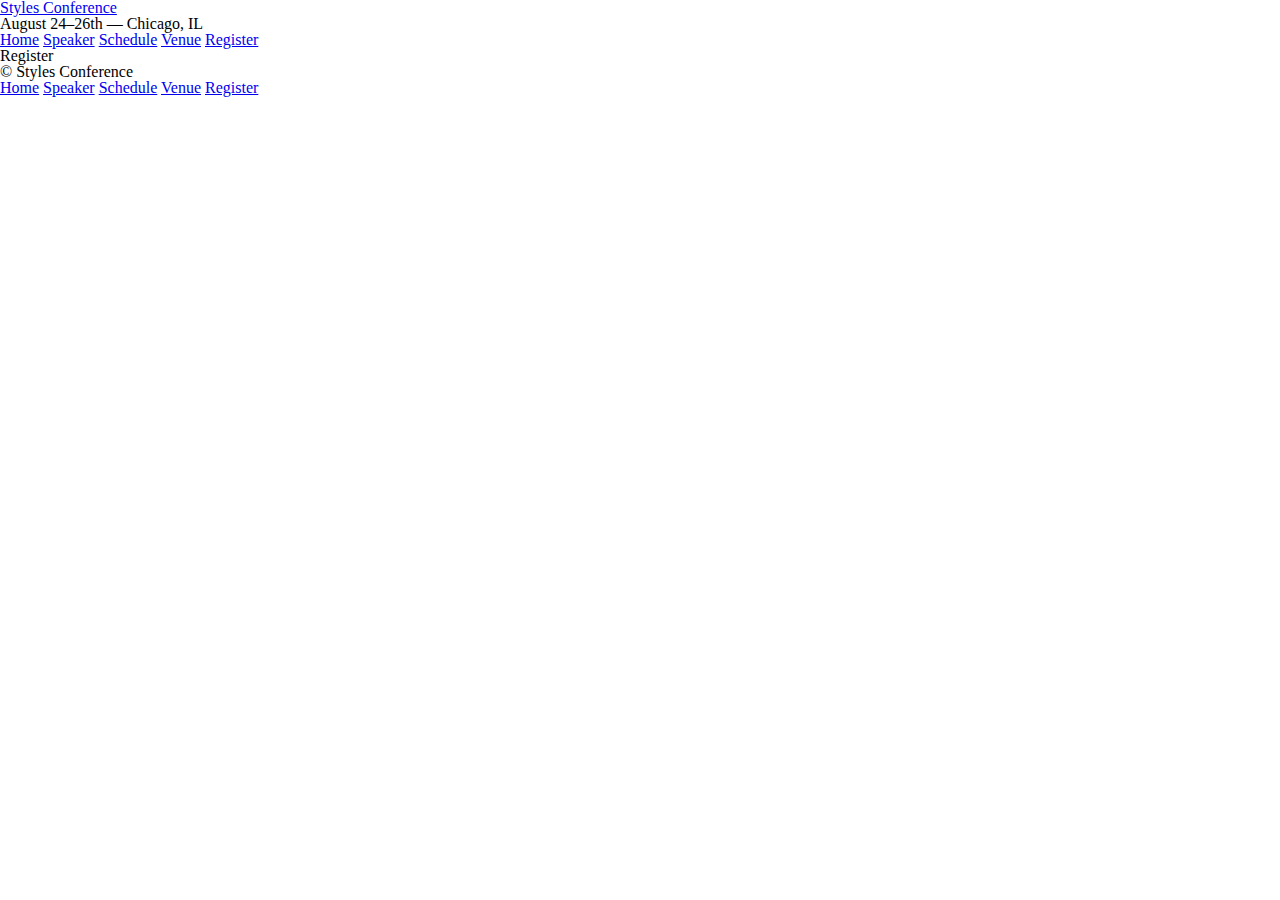
==== register.html @ 57bb2dfd "Website" ====
<!DOCTYPE html>
<html lang="en">
  <head>
    <meta charset="utf-8" />
    <title>Styles Conference</title>
    <link rel="stylesheet" href="assets/stylesheets/main.css" />
  </head>
  <body>
    <header>
      <h1><a href="index.html">Styles Conference</a></h1>
      <h3>August 24&ndash;26th &mdash; Chicago, IL</h3>
      <nav>
        <a href="index.html">Home</a>
        <a href="speaker.html">Speaker</a>
        <a href="schedule.html">Schedule</a>
        <a href="venue.html">Venue</a>
        <a href="register.html">Register</a>
      </nav>
    </header>
  </body>
</html>

<h1>Register</h1>

<footer>
  <small>&copy; Styles Conference</small>
  <nav>
    <a href="index.html">Home</a>
    <a href="speaker.html">Speaker</a>
    <a href="schedule.html">Schedule</a>
    <a href="venue.html">Venue</a>
    <a href="register.html">Register</a>
  </nav>
</footer>
</body>
</html>
---- assets/stylesheets/main.css ----
/* http://meyerweb.com/eric/tools/css/reset/ 2. v2.0 | 20110126
  License: none (public domain)
*/

html,
body,
div,
span,
applet,
object,
iframe,
h1,
h2,
h3,
h4,
h5,
h6,
p,
blockquote,
pre,
a,
abbr,
acronym,
address,
big,
cite,
code,
del,
dfn,
em,
img,
ins,
kbd,
q,
s,
samp,
small,
strike,
strong,
sub,
sup,
tt,
var,
b,
u,
i,
center,
dl,
dt,
dd,
ol,
ul,
li,
fieldset,
form,
label,
legend,
table,
caption,
tbody,
tfoot,
thead,
tr,
th,
td,
article,
aside,
canvas,
details,
embed,
figure,
figcaption,
footer,
header,
hgroup,
menu,
nav,
output,
ruby,
section,
summary,
time,
mark,
audio,
video {
  margin: 0;
  padding: 0;
  border: 0;
  font-size: 100%;
  font: inherit;
  vertical-align: baseline;
}
/* HTML5 display-role reset for older browsers */
article,
aside,
details,
figcaption,
figure,
footer,
header,
hgroup,
menu,
nav,
section {
  display: block;
}
body {
  line-height: 1;
}
ol,
ul {
  list-style: none;
}
blockquote,
q {
  quotes: none;
}
blockquote:before,
blockquote:after,
q:before,
q:after {
  content: "";
  content: none;
}
table {
  border-collapse: collapse;
  border-spacing: 0;
}
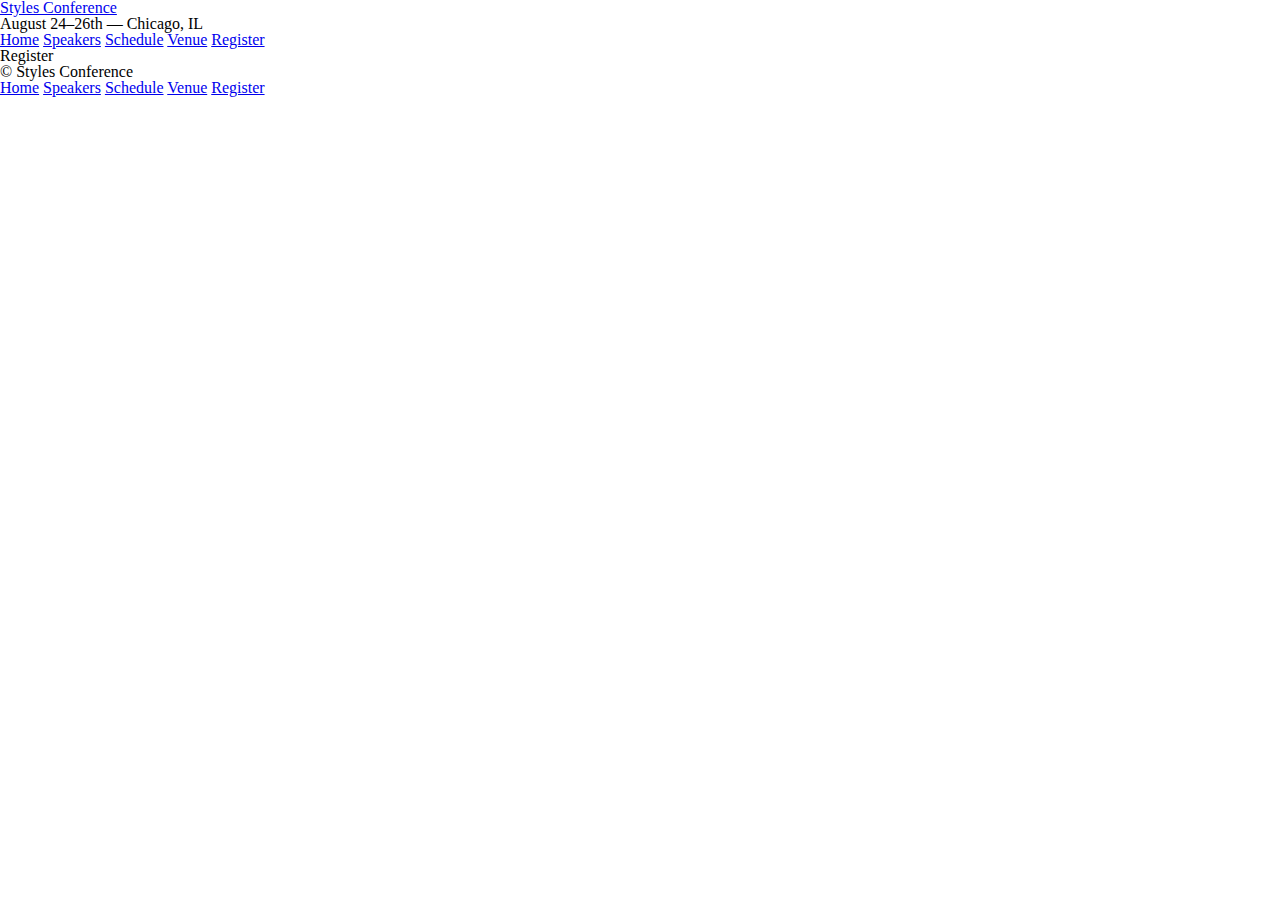
==== commit 9bda7d48: "update :)" ====
--- a/register.html
+++ b/register.html
@@ -1,36 +1,53 @@
 <!DOCTYPE html>
 <html lang="en">
+
   <head>
-    <meta charset="utf-8" />
+    <meta charset="utf-8">
     <title>Styles Conference</title>
-    <link rel="stylesheet" href="assets/stylesheets/main.css" />
+    <link rel="stylesheet" href="assets/stylesheets/main.css">
   </head>
+
   <body>
+
+    <!-- Header -->
+
     <header>
-      <h1><a href="index.html">Styles Conference</a></h1>
+
+      <h1>
+        <a href="index.html">Styles Conference</a>
+      </h1>
+
       <h3>August 24&ndash;26th &mdash; Chicago, IL</h3>
+
       <nav>
         <a href="index.html">Home</a>
-        <a href="speaker.html">Speaker</a>
+        <a href="speakers.html">Speakers</a>
         <a href="schedule.html">Schedule</a>
         <a href="venue.html">Venue</a>
         <a href="register.html">Register</a>
       </nav>
+
     </header>
+
+    <!-- Main content -->
+
+    <h1>Register</h1>
+
+    <!-- Footer -->
+
+    <footer>
+
+      <small>&copy; Styles Conference</small>
+
+      <nav>
+        <a href="index.html">Home</a>
+        <a href="speakers.html">Speakers</a>
+        <a href="schedule.html">Schedule</a>
+        <a href="venue.html">Venue</a>
+        <a href="register.html">Register</a>
+      </nav>
+
+    </footer>
+
   </body>
-</html>
-
-<h1>Register</h1>
-
-<footer>
-  <small>&copy; Styles Conference</small>
-  <nav>
-    <a href="index.html">Home</a>
-    <a href="speaker.html">Speaker</a>
-    <a href="schedule.html">Schedule</a>
-    <a href="venue.html">Venue</a>
-    <a href="register.html">Register</a>
-  </nav>
-</footer>
-</body>
 </html>--- a/assets/stylesheets/main.css
+++ b/assets/stylesheets/main.css
@@ -1,88 +1,21 @@
-/* http://meyerweb.com/eric/tools/css/reset/ 2. v2.0 | 20110126
-  License: none (public domain)
+/* http://meyerweb.com/eric/tools/css/reset/
+   v2.0 | 20110126
+   License: none (public domain)
 */
 
-html,
-body,
-div,
-span,
-applet,
-object,
-iframe,
-h1,
-h2,
-h3,
-h4,
-h5,
-h6,
-p,
-blockquote,
-pre,
-a,
-abbr,
-acronym,
-address,
-big,
-cite,
-code,
-del,
-dfn,
-em,
-img,
-ins,
-kbd,
-q,
-s,
-samp,
-small,
-strike,
-strong,
-sub,
-sup,
-tt,
-var,
-b,
-u,
-i,
-center,
-dl,
-dt,
-dd,
-ol,
-ul,
-li,
-fieldset,
-form,
-label,
-legend,
-table,
-caption,
-tbody,
-tfoot,
-thead,
-tr,
-th,
-td,
-article,
-aside,
-canvas,
-details,
-embed,
-figure,
-figcaption,
-footer,
-header,
-hgroup,
-menu,
-nav,
-output,
-ruby,
-section,
-summary,
-time,
-mark,
-audio,
-video {
+html, body, div, span, applet, object, iframe,
+h1, h2, h3, h4, h5, h6, p, blockquote, pre,
+a, abbr, acronym, address, big, cite, code,
+del, dfn, em, img, ins, kbd, q, s, samp,
+small, strike, strong, sub, sup, tt, var,
+b, u, i, center,
+dl, dt, dd, ol, ul, li,
+fieldset, form, label, legend,
+table, caption, tbody, tfoot, thead, tr, th, td,
+article, aside, canvas, details, embed,
+figure, figcaption, footer, header, hgroup,
+menu, nav, output, ruby, section, summary,
+time, mark, audio, video {
   margin: 0;
   padding: 0;
   border: 0;
@@ -91,38 +24,25 @@
   vertical-align: baseline;
 }
 /* HTML5 display-role reset for older browsers */
-article,
-aside,
-details,
-figcaption,
-figure,
-footer,
-header,
-hgroup,
-menu,
-nav,
-section {
+article, aside, details, figcaption, figure,
+footer, header, hgroup, menu, nav, section {
   display: block;
 }
 body {
   line-height: 1;
 }
-ol,
-ul {
+ol, ul {
   list-style: none;
 }
-blockquote,
-q {
+blockquote, q {
   quotes: none;
 }
-blockquote:before,
-blockquote:after,
-q:before,
-q:after {
-  content: "";
+blockquote:before, blockquote:after,
+q:before, q:after {
+  content: '';
   content: none;
 }
 table {
   border-collapse: collapse;
   border-spacing: 0;
-}
+}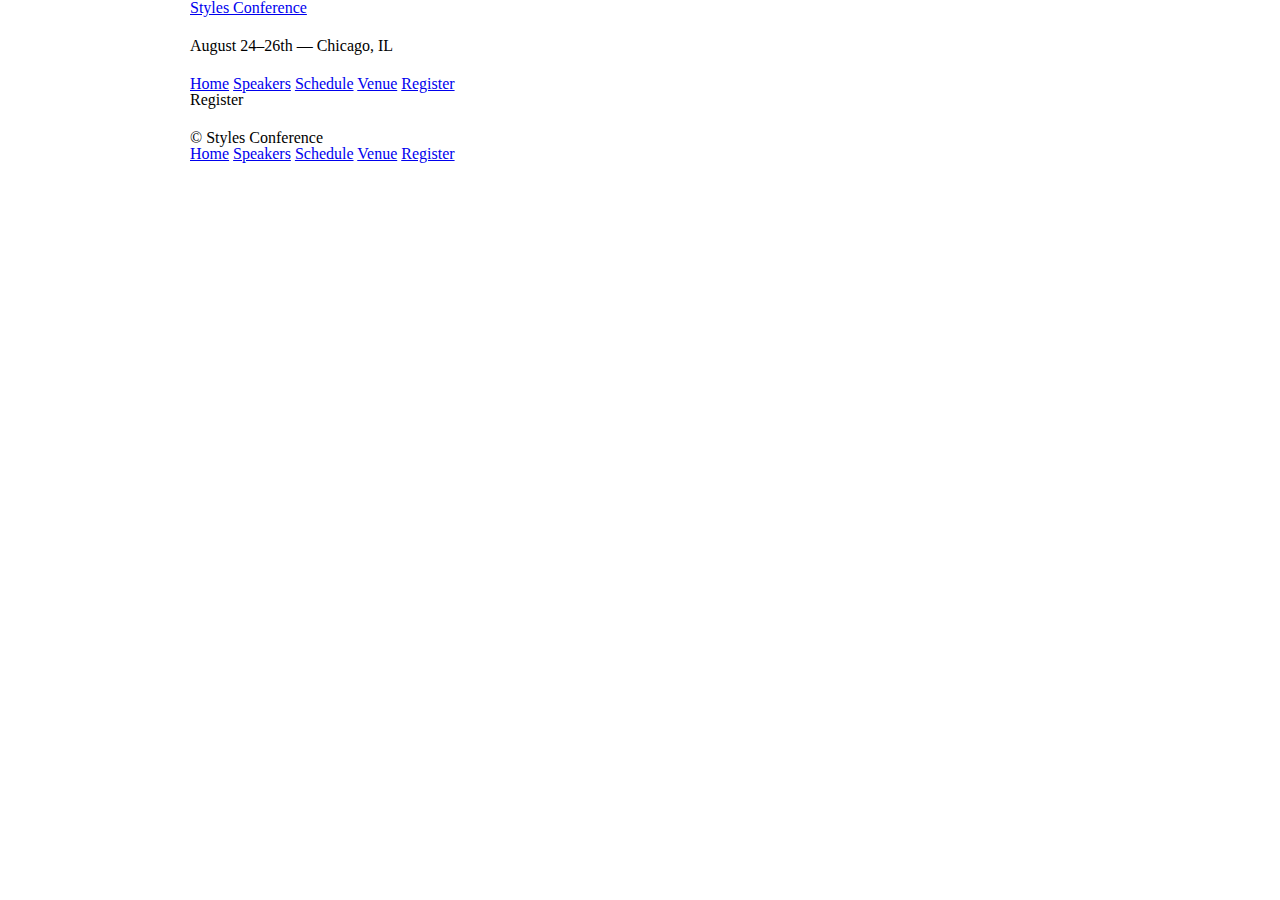
==== commit d67d618d: "box model" ====
--- a/register.html
+++ b/register.html
@@ -1,18 +1,15 @@
 <!DOCTYPE html>
 <html lang="en">
-
-  <head>
-    <meta charset="utf-8">
+  <head class="container">
+    <meta charset="utf-8" />
     <title>Styles Conference</title>
-    <link rel="stylesheet" href="assets/stylesheets/main.css">
+    <link rel="stylesheet" href="assets/stylesheets/main.css" />
   </head>
 
-  <body>
-
+  <body class="container">
     <!-- Header -->
 
     <header>
-
       <h1>
         <a href="index.html">Styles Conference</a>
       </h1>
@@ -26,7 +23,6 @@
         <a href="venue.html">Venue</a>
         <a href="register.html">Register</a>
       </nav>
-
     </header>
 
     <!-- Main content -->
@@ -36,7 +32,6 @@
     <!-- Footer -->
 
     <footer>
-
       <small>&copy; Styles Conference</small>
 
       <nav>
@@ -46,8 +41,6 @@
         <a href="venue.html">Venue</a>
         <a href="register.html">Register</a>
       </nav>
-
     </footer>
-
   </body>
-</html>+</html>
--- a/assets/stylesheets/main.css
+++ b/assets/stylesheets/main.css
@@ -3,19 +3,87 @@
    License: none (public domain)
 */
 
-html, body, div, span, applet, object, iframe,
-h1, h2, h3, h4, h5, h6, p, blockquote, pre,
-a, abbr, acronym, address, big, cite, code,
-del, dfn, em, img, ins, kbd, q, s, samp,
-small, strike, strong, sub, sup, tt, var,
-b, u, i, center,
-dl, dt, dd, ol, ul, li,
-fieldset, form, label, legend,
-table, caption, tbody, tfoot, thead, tr, th, td,
-article, aside, canvas, details, embed,
-figure, figcaption, footer, header, hgroup,
-menu, nav, output, ruby, section, summary,
-time, mark, audio, video {
+html,
+body,
+div,
+span,
+applet,
+object,
+iframe,
+h1,
+h2,
+h3,
+h4,
+h5,
+h6,
+p,
+blockquote,
+pre,
+a,
+abbr,
+acronym,
+address,
+big,
+cite,
+code,
+del,
+dfn,
+em,
+img,
+ins,
+kbd,
+q,
+s,
+samp,
+small,
+strike,
+strong,
+sub,
+sup,
+tt,
+var,
+b,
+u,
+i,
+center,
+dl,
+dt,
+dd,
+ol,
+ul,
+li,
+fieldset,
+form,
+label,
+legend,
+table,
+caption,
+tbody,
+tfoot,
+thead,
+tr,
+th,
+td,
+article,
+aside,
+canvas,
+details,
+embed,
+figure,
+figcaption,
+footer,
+header,
+hgroup,
+menu,
+nav,
+output,
+ruby,
+section,
+summary,
+time,
+mark,
+audio,
+video {
   margin: 0;
   padding: 0;
   border: 0;
@@ -24,25 +92,93 @@
   vertical-align: baseline;
 }
 /* HTML5 display-role reset for older browsers */
-article, aside, details, figcaption, figure,
-footer, header, hgroup, menu, nav, section {
+article,
+aside,
+details,
+figcaption,
+figure,
+footer,
+header,
+hgroup,
+menu,
+nav,
+section {
   display: block;
 }
 body {
   line-height: 1;
 }
-ol, ul {
+ol,
+ul {
   list-style: none;
 }
-blockquote, q {
+blockquote,
+q {
   quotes: none;
 }
-blockquote:before, blockquote:after,
-q:before, q:after {
-  content: '';
+blockquote:before,
+blockquote:after,
+q:before,
+q:after {
+  content: "";
   content: none;
 }
 table {
   border-collapse: collapse;
   border-spacing: 0;
-}+} /*
+  ========================================
+  Grid
+  ========================================
+*/
+
+*,
+*:before,
+*:after {
+  -webkit-box-sizing: border-box;
+  -moz-box-sizing: border-box;
+  box-sizing: border-box;
+}
+.container {
+  margin: 0 auto;
+  padding-left: 30px;
+  padding-right: 30px;
+  width: 960px;
+}
+/*
+  ========================================
+  Typography
+  ========================================
+*/
+
+h1,
+h3,
+h4,
+h5,
+p {
+  margin-bottom: 22px;
+}
+/*
+  ========================================
+  Buttons
+  ========================================
+*/
+
+.btn {
+  border-radius: 5px;
+  display: inline-block;
+  margin: 0;
+}
+.btn-alt {
+  border: 1px solid #dfe2e5;
+  padding: 10px 30px;
+}
+/*
+  ========================================
+  Home
+  ========================================
+*/
+
+.hero {
+  padding: 22px 80px 66px 80px;
+}
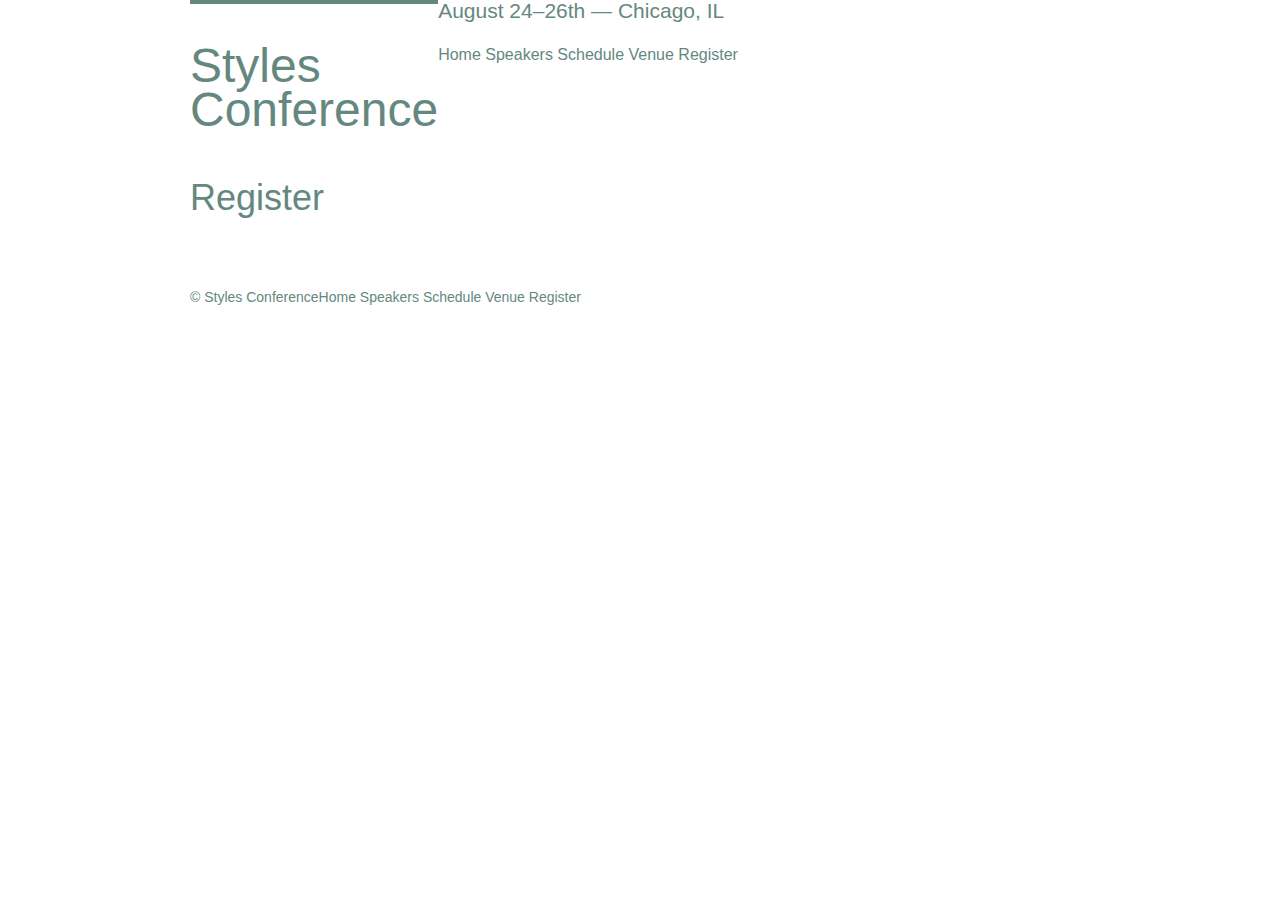
==== commit f874b280: "oct 19th" ====
--- a/register.html
+++ b/register.html
@@ -1,17 +1,20 @@
 <!DOCTYPE html>
 <html lang="en">
-  <head class="container">
-    <meta charset="utf-8" />
-    <title>Styles Conference</title>
-    <link rel="stylesheet" href="assets/stylesheets/main.css" />
+
+  <head>
+    <meta charset="utf-8">
+    <title>Register - Styles Conference</title>
+    <link rel="stylesheet" href="assets/stylesheets/main.css">
   </head>
 
-  <body class="container">
+  <body>
+
     <!-- Header -->
 
-    <header>
-      <h1>
-        <a href="index.html">Styles Conference</a>
+    <header class="container group">
+
+      <h1 class="logo">
+        <a href="index.html">Styles <br> Conference</a>
       </h1>
 
       <h3>August 24&ndash;26th &mdash; Chicago, IL</h3>
@@ -23,15 +26,21 @@
         <a href="venue.html">Venue</a>
         <a href="register.html">Register</a>
       </nav>
+
     </header>
 
     <!-- Main content -->
 
-    <h1>Register</h1>
+    <section class="container">
+
+      <h1>Register</h1>
+
+    </section>
 
     <!-- Footer -->
 
-    <footer>
+    <footer class="primary-footer container group">
+
       <small>&copy; Styles Conference</small>
 
       <nav>
@@ -41,6 +50,8 @@
         <a href="venue.html">Venue</a>
         <a href="register.html">Register</a>
       </nav>
+
     </footer>
+
   </body>
-</html>
+</html>--- a/assets/stylesheets/main.css
+++ b/assets/stylesheets/main.css
@@ -3,87 +3,19 @@
    License: none (public domain)
 */
 
-html,
-body,
-div,
-span,
-applet,
-object,
-iframe,
-h1,
-h2,
-h3,
-h4,
-h5,
-h6,
-p,
-blockquote,
-pre,
-a,
-abbr,
-acronym,
-address,
-big,
-cite,
-code,
-del,
-dfn,
-em,
-img,
-ins,
-kbd,
-q,
-s,
-samp,
-small,
-strike,
-strong,
-sub,
-sup,
-tt,
-var,
-b,
-u,
-i,
-center,
-dl,
-dt,
-dd,
-ol,
-ul,
-li,
-fieldset,
-form,
-label,
-legend,
-table,
-caption,
-tbody,
-tfoot,
-thead,
-tr,
-th,
-td,
-article,
-aside,
-canvas,
-details,
-embed,
-figure,
-figcaption,
-footer,
-header,
-hgroup,
-menu,
-nav,
-output,
-ruby,
-section,
-summary,
-time,
-mark,
-audio,
-video {
+html, body, div, span, applet, object, iframe,
+h1, h2, h3, h4, h5, h6, p, blockquote, pre,
+a, abbr, acronym, address, big, cite, code,
+del, dfn, em, img, ins, kbd, q, s, samp,
+small, strike, strong, sub, sup, tt, var,
+b, u, i, center,
+dl, dt, dd, ol, ul, li,
+fieldset, form, label, legend,
+table, caption, tbody, tfoot, thead, tr, th, td,
+article, aside, canvas, details, embed,
+figure, figcaption, footer, header, hgroup,
+menu, nav, output, ruby, section, summary,
+time, mark, audio, video {
   margin: 0;
   padding: 0;
   border: 0;
@@ -92,41 +24,40 @@
   vertical-align: baseline;
 }
 /* HTML5 display-role reset for older browsers */
-article,
-aside,
-details,
-figcaption,
-figure,
-footer,
-header,
-hgroup,
-menu,
-nav,
-section {
+article, aside, details, figcaption, figure,
+footer, header, hgroup, menu, nav, section {
   display: block;
 }
 body {
   line-height: 1;
 }
-ol,
-ul {
+ol, ul {
   list-style: none;
 }
-blockquote,
-q {
+blockquote, q {
   quotes: none;
 }
-blockquote:before,
-blockquote:after,
-q:before,
-q:after {
-  content: "";
+blockquote:before, blockquote:after,
+q:before, q:after {
+  content: '';
   content: none;
 }
 table {
   border-collapse: collapse;
   border-spacing: 0;
-} /*
+}
+
+/*
+  ========================================
+  Custom styles
+  ========================================
+*/
+body {
+  color: #888;
+  font: 300 16px/22px "Open Sans", "Helvetica Neue", Helvetica, Arial, sans-serif;
+}
+
+/*
   ========================================
   Grid
   ========================================
@@ -136,28 +67,109 @@
 *:before,
 *:after {
   -webkit-box-sizing: border-box;
-  -moz-box-sizing: border-box;
-  box-sizing: border-box;
+     -moz-box-sizing: border-box;
+          box-sizing: border-box;
+}
+.container,
+.grid {
+  margin: 0 auto;
+  width: 960px;
 }
 .container {
-  margin: 0 auto;
   padding-left: 30px;
   padding-right: 30px;
-  width: 960px;
-}
+}
+.grid,
+.col-1-3,
+.col-2-3 {
+  padding-left: 15px;
+  padding-right: 15px;
+}
+.col-1-3,
+.col-2-3  {
+  display: inline-block;
+  vertical-align: top;
+}
+.col-1-3 {
+  width: 33.33%;
+}
+.col-2-3 {
+  width: 66.66%;
+}
+
+/*
+  ========================================
+  Clearfix
+  ========================================
+*/
+
+.group:before,
+.group:after {
+  content: "";
+  display: table;
+}
+.group:after {
+  clear: both;
+}
+.group {
+  clear: both;
+  *zoom: 1;
+}
+
 /*
   ========================================
   Typography
   ========================================
 */
-
-h1,
-h3,
-h4,
-h5,
-p {
+h1, h2, h3, h4 {
+  color: #648880;
+}
+h1 {
+  font-size: 36px;
+  line-height: 44px;
+}
+h2 {
+  font-size: 24px;
+  line-height: 44px;
+}
+h3 {
+  font-size: 21px;
+}
+h4 {
+  font-size: 18px;
+}
+h5 {
+  color: #a9b2b9;
+  font-size: 14px;
+  font-weight: 400;
+}
+strong {
+  font-weight: 400;
+}
+cite, em {
+  font-style: italic;
+}
+h1, h3, h4, h5, p {
   margin-bottom: 22px;
 }
+
+/*
+  ========================================
+  Links
+  ========================================
+*/
+
+a {
+  color: #648880;
+  text-decoration: none;
+}
+a:hover {
+  color: #a9b2b9;
+}
+p a {
+  border-bottom: 1px solid #dfe2e5;
+}
+
 /*
   ========================================
   Buttons
@@ -173,6 +185,44 @@
   border: 1px solid #dfe2e5;
   padding: 10px 30px;
 }
+
+/*
+  ========================================
+  Primary header
+  ========================================
+*/
+
+.logo {
+  border-top: 4px solid #648880;
+  float: left;
+  font-size: 48px;
+  line-height: 44px;
+  padding: 40px 0 22px 0;
+}
+.tagline{
+  margin: 66px 0 22px 0;
+}
+.primary-nav {
+  font-size: 14px;
+  font-weight: 400;
+}
+/*
+  ========================================
+  Primary footer
+  ========================================
+*/
+
+.primary-footer {
+  color: #648880;
+  font-size: 14px;
+  padding-bottom: 44px;
+  padding-top: 44px;
+}
+.primary-footer small {
+  float: left;
+  font-weight: 400;
+}
+
 /*
   ========================================
   Home
@@ -180,5 +230,15 @@
 */
 
 .hero {
+  line-height: 44px;
   padding: 22px 80px 66px 80px;
 }
+.hero h2 {
+  font-size: 36px;
+}
+.hero p {
+  font-size: 24px;
+}
+.teaser a:hover h3 {
+  color: #a9b2b9;
+}
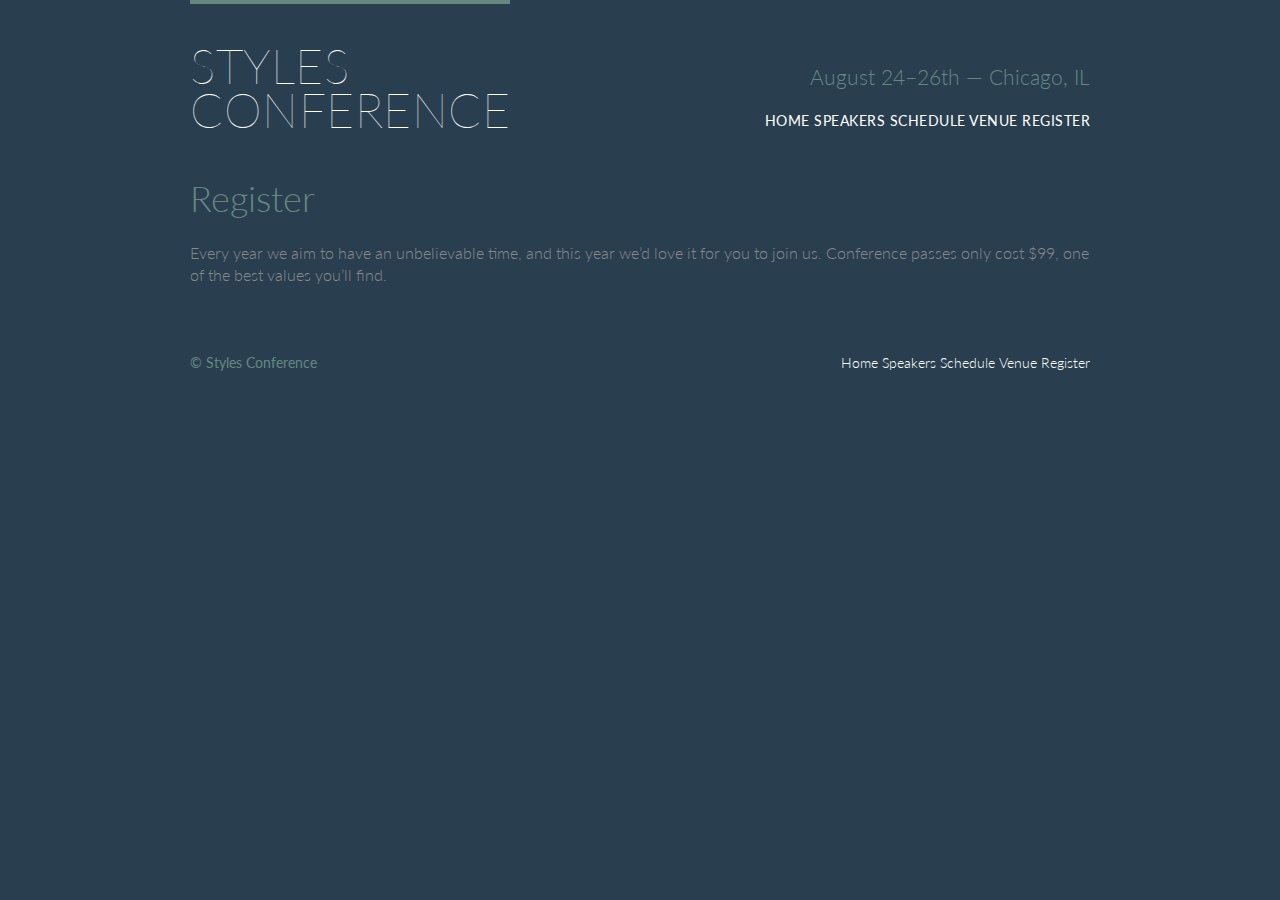
==== commit fb3c4163: "awesome" ====
--- a/register.html
+++ b/register.html
@@ -5,21 +5,22 @@
     <meta charset="utf-8">
     <title>Register - Styles Conference</title>
     <link rel="stylesheet" href="assets/stylesheets/main.css">
+    <link rel="stylesheet" href="http://fonts.googleapis.com/css?family=Lato:100,300,400">
   </head>
 
   <body>
 
     <!-- Header -->
 
-    <header class="container group">
+    <header class="primary-header container group">
 
       <h1 class="logo">
         <a href="index.html">Styles <br> Conference</a>
       </h1>
 
-      <h3>August 24&ndash;26th &mdash; Chicago, IL</h3>
+      <h3 class="tagline">August 24&ndash;26th &mdash; Chicago, IL</h3>
 
-      <nav>
+      <nav class="nav primary-nav">
         <a href="index.html">Home</a>
         <a href="speakers.html">Speakers</a>
         <a href="schedule.html">Schedule</a>
@@ -29,12 +30,16 @@
 
     </header>
 
-    <!-- Main content -->
+    <!-- Lead -->
 
-    <section class="container">
+    <section class="row-alt">
+      <div class="lead container">
 
-      <h1>Register</h1>
+        <h1>Register</h1>
 
+        <p>Every year we aim to have an unbelievable time, and this year we&#8217;d love it for you to join us. Conference passes only cost $99, one of the best values you&#8217;ll find.</p>
+
+      </div>
     </section>
 
     <!-- Footer -->
@@ -43,7 +48,7 @@
 
       <small>&copy; Styles Conference</small>
 
-      <nav>
+      <nav class="nav">
         <a href="index.html">Home</a>
         <a href="speakers.html">Speakers</a>
         <a href="schedule.html">Schedule</a>
--- a/assets/stylesheets/main.css
+++ b/assets/stylesheets/main.css
@@ -53,8 +53,9 @@
   ========================================
 */
 body {
+  background: #293f50;
   color: #888;
-  font: 300 16px/22px "Open Sans", "Helvetica Neue", Helvetica, Arial, sans-serif;
+  font: 300 16px/22px "Lato", "Open Sans", "Helvetica Neue", Helvetica, Arial, sans-serif;
 }
 
 /*
@@ -115,7 +116,17 @@
   clear: both;
   *zoom: 1;
 }
-
+ /*
+  ========================================
+  Rows
+  ========================================
+*/
+
+.row {
+  background: #fff;
+  min-width: 960px;
+  padding: 66px 0 44px 0;
+}
 /*
   ========================================
   Typography
@@ -169,6 +180,14 @@
 p a {
   border-bottom: 1px solid #dfe2e5;
 }
+.primary-header a,
+.primary-footer a {
+  color: #fff;
+}
+.primary-header a:hover,
+.primary-footer a:hover {
+  color: #648880;
+}
 
 /*
   ========================================
@@ -178,12 +197,21 @@
 
 .btn {
   border-radius: 5px;
+  color: #fff;
+  cursor: pointer;
   display: inline-block;
+  font-weight: 400;
+  letter-spacing: .5px;
   margin: 0;
+  text-transform: uppercase;
 }
 .btn-alt {
-  border: 1px solid #dfe2e5;
+  border: 1px solid #fff;
   padding: 10px 30px;
+}
+.btn-alt:hover {
+  background: #fff;
+  color: #648880;
 }
 
 /*
@@ -196,15 +224,30 @@
   border-top: 4px solid #648880;
   float: left;
   font-size: 48px;
+  font-weight: 100;
+  letter-spacing: .5px;
   line-height: 44px;
   padding: 40px 0 22px 0;
-}
-.tagline{
+  text-transform: uppercase;
+}
+.tagline {
   margin: 66px 0 22px 0;
+  text-align: right;
 }
 .primary-nav {
   font-size: 14px;
   font-weight: 400;
+  letter-spacing: .5px;
+  text-transform: uppercase;
+}
+/*
+  ========================================
+  Navigation
+  ========================================
+*/
+
+.nav {
+  text-align: right;
 }
 /*
   ========================================
@@ -230,14 +273,17 @@
 */
 
 .hero {
+  color: #fff;
   line-height: 44px;
   padding: 22px 80px 66px 80px;
+  text-align: center;
 }
 .hero h2 {
   font-size: 36px;
 }
 .hero p {
   font-size: 24px;
+  font-weight: 100;
 }
 .teaser a:hover h3 {
   color: #a9b2b9;
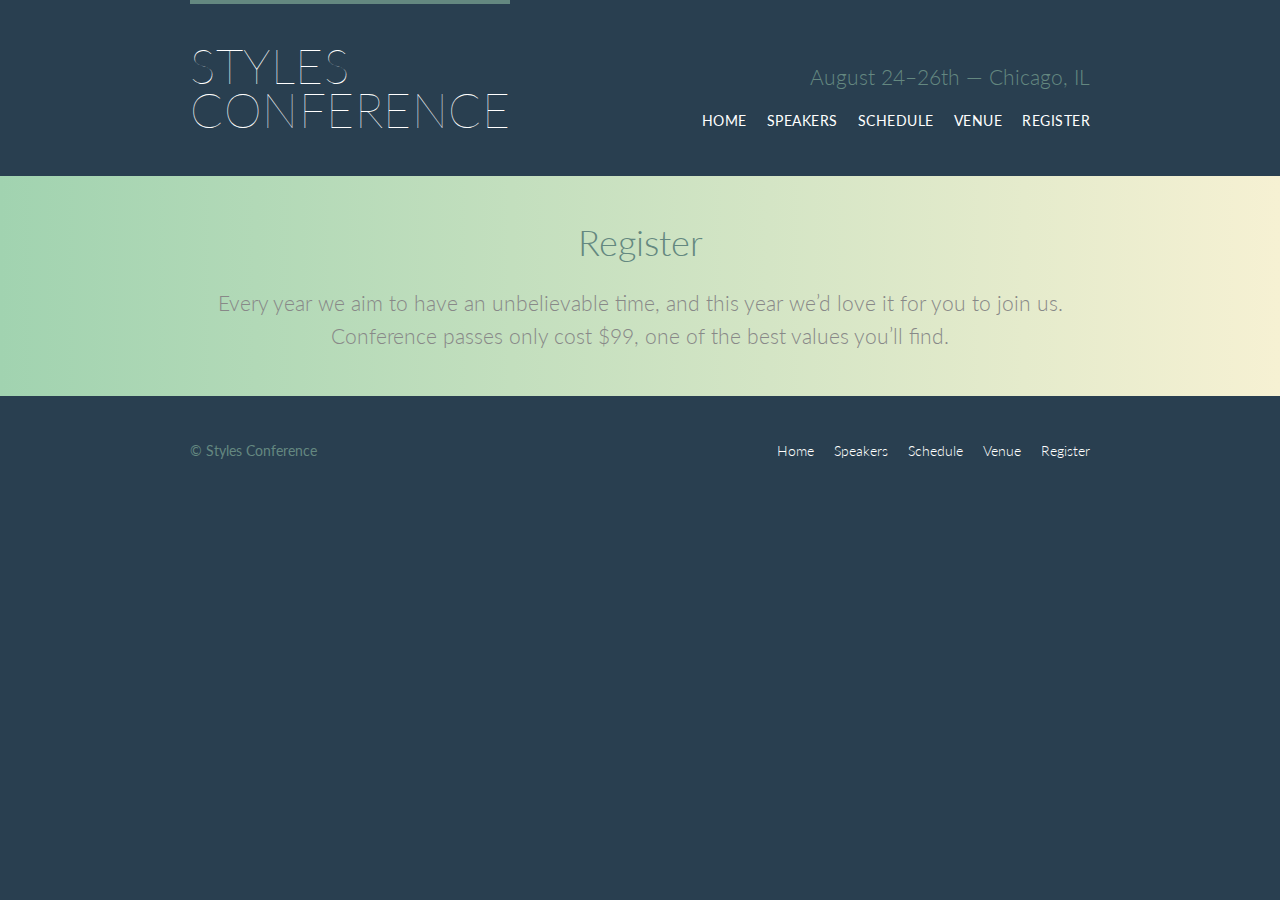
==== commit 57e426fb: "something" ====
--- a/register.html
+++ b/register.html
@@ -21,11 +21,13 @@
       <h3 class="tagline">August 24&ndash;26th &mdash; Chicago, IL</h3>
 
       <nav class="nav primary-nav">
-        <a href="index.html">Home</a>
-        <a href="speakers.html">Speakers</a>
-        <a href="schedule.html">Schedule</a>
-        <a href="venue.html">Venue</a>
-        <a href="register.html">Register</a>
+        <ul>
+          <li><a href="index.html">Home</a></li><!--
+          --><li><a href="speakers.html">Speakers</a></li><!--
+          --><li><a href="schedule.html">Schedule</a></li><!--
+          --><li><a href="venue.html">Venue</a></li><!--
+          --><li><a href="register.html">Register</a></li>
+        </ul>
       </nav>
 
     </header>
@@ -49,11 +51,13 @@
       <small>&copy; Styles Conference</small>
 
       <nav class="nav">
-        <a href="index.html">Home</a>
-        <a href="speakers.html">Speakers</a>
-        <a href="schedule.html">Schedule</a>
-        <a href="venue.html">Venue</a>
-        <a href="register.html">Register</a>
+        <ul>
+          <li><a href="index.html">Home</a></li><!--
+          --><li><a href="speakers.html">Speakers</a></li><!--
+          --><li><a href="schedule.html">Schedule</a></li><!--
+          --><li><a href="venue.html">Venue</a></li><!--
+          --><li><a href="register.html">Register</a></li>
+        </ul>
       </nav>
 
     </footer>
--- a/assets/stylesheets/main.css
+++ b/assets/stylesheets/main.css
@@ -52,6 +52,7 @@
   Custom styles
   ========================================
 */
+
 body {
   background: #293f50;
   color: #888;
@@ -116,24 +117,40 @@
   clear: both;
   *zoom: 1;
 }
- /*
+
+/*
   ========================================
   Rows
   ========================================
 */
 
+.row,
+.row-alt {
+  min-width: 960px;
+}
 .row {
   background: #fff;
-  min-width: 960px;
   padding: 66px 0 44px 0;
 }
+.row-alt {
+  background: #cbe2c1;
+  background: -webkit-linear-gradient(to right, #a1d3b0, #f6f1d3);
+  background:    -moz-linear-gradient(to right, #a1d3b0, #f6f1d3);
+  background:         linear-gradient(to right, #a1d3b0, #f6f1d3);
+  padding: 44px 0 22px 0;
+}
+
 /*
   ========================================
   Typography
   ========================================
 */
+
 h1, h2, h3, h4 {
   color: #648880;
+}
+h1, h3, h4, h5, p {
+  margin-bottom: 22px;
 }
 h1 {
   font-size: 36px;
@@ -153,15 +170,28 @@
   color: #a9b2b9;
   font-size: 14px;
   font-weight: 400;
+  text-transform: uppercase;
 }
 strong {
   font-weight: 400;
 }
-cite, em {
+cite,
+em {
   font-style: italic;
 }
-h1, h3, h4, h5, p {
-  margin-bottom: 22px;
+
+/*
+  ========================================
+  Leads
+  ========================================
+*/
+
+.lead {
+  text-align: center;
+}
+.lead p {
+  font-size: 21px;
+  line-height: 33px;
 }
 
 /*
@@ -240,15 +270,7 @@
   letter-spacing: .5px;
   text-transform: uppercase;
 }
-/*
-  ========================================
-  Navigation
-  ========================================
-*/
-
-.nav {
-  text-align: right;
-}
+
 /*
   ========================================
   Primary footer
@@ -264,6 +286,24 @@
 .primary-footer small {
   float: left;
   font-weight: 400;
+}
+
+/*
+  ========================================
+  Navigation
+  ========================================
+*/
+
+.nav {
+  text-align: right;
+}
+.nav li {
+  display: inline-block;
+  margin: 0 10px;
+  vertical-align: top;
+}
+.nav li:last-child {
+  margin-right: 0;
 }
 
 /*
@@ -288,3 +328,20 @@
 .teaser a:hover h3 {
   color: #a9b2b9;
 }
+
+/*
+  ========================================
+  Speakers
+  ========================================
+*/
+  
+.speaker-info {
+  border: 1px solid #dfe2e5;
+  border-radius: 5px;
+  margin-top: 88px;
+  padding: 22px 0;
+  text-align: center;
+}
+.speaker {
+  margin-bottom: 44px;
+}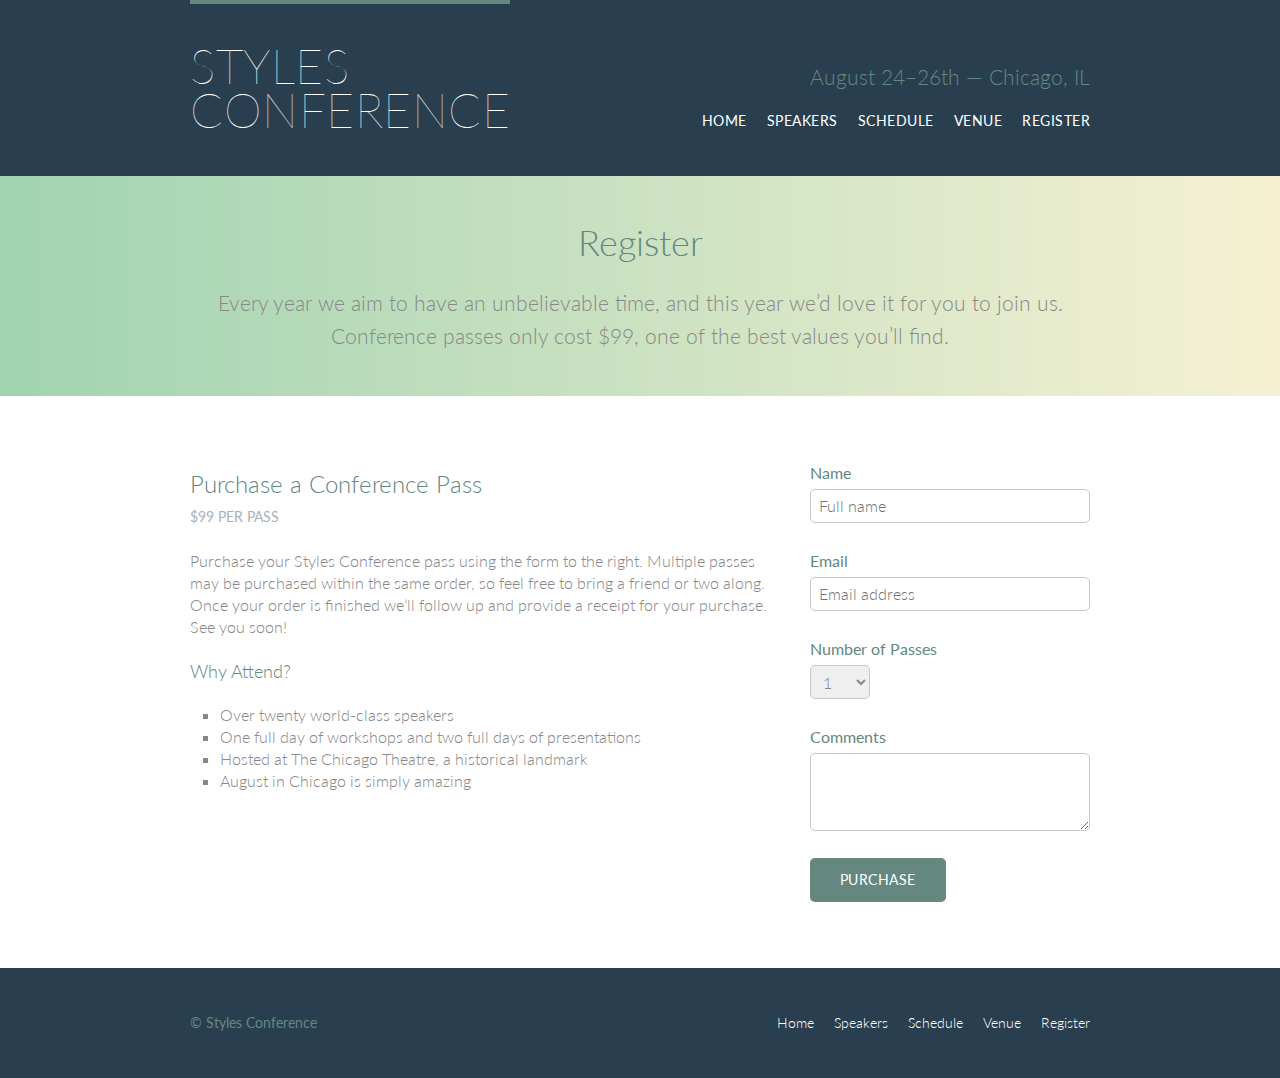
==== commit 8b18f842: "register :D" ====
--- a/register.html
+++ b/register.html
@@ -44,6 +44,62 @@
       </div>
     </section>
 
+    <section class="row">
+      <div class="grid">
+        <section class="col-2-3">
+
+          <h2>Purchase a Conference Pass</h2>
+          <h5>$99 per Pass</h5>
+        
+          <p>Purchase your Styles Conference pass using the form to the right. Multiple passes may be purchased within the same order, so feel free to bring a friend or two along. Once your order is finished we&#8217;ll follow up and provide a receipt for your purchase. See you soon!</p>
+        
+          <h4>Why Attend?</h4>
+        
+          <ul class="why-attend">
+          <li>Over twenty world-class speakers</li>
+            <li>One full day of workshops and two full days of presentations</li>
+            <li>Hosted at The Chicago Theatre, a historical landmark</li>
+            <li>August in Chicago is simply amazing</li>
+          </ul>
+        
+        </section><!--
+    
+        --><form class="col-1-3" action="#" method="post">
+          <fieldset class="register-group">
+
+            <label>
+              Name
+              <input type="text" name="name" placeholder="Full name" required>
+            </label>
+        
+            <label>
+              Email
+              <input type="email" name="email" placeholder="Email address" required>
+            </label>
+        
+            <label>
+              Number of Passes
+              <select name="quantity" required>
+                <option value="1" selected>1</option>
+                <option value="2">2</option>
+                <option value="3">3</option>
+                <option value="4">4</option>
+                <option value="5">5</option>
+              </select>
+            </label>
+        
+            <label>
+              Comments
+              <textarea name="comments"></textarea>
+            </label>
+        
+          </fieldset>
+        
+          <input class="btn btn-default" type="submit" name="submit" value="Purchase">
+        </form>
+      </div>
+    </section>
+
     <!-- Footer -->
 
     <footer class="primary-footer container group">
--- a/assets/stylesheets/main.css
+++ b/assets/stylesheets/main.css
@@ -328,20 +328,104 @@
 .teaser a:hover h3 {
   color: #a9b2b9;
 }
+.teaser img {
+  border-radius: 5px;
+  display: block;
+  margin-bottom: 22px;
+  max-width: 100%
+}
 
 /*
   ========================================
   Speakers
   ========================================
 */
-  
+
+.speaker {
+  margin-bottom: 44px;
+}
 .speaker-info {
   border: 1px solid #dfe2e5;
   border-radius: 5px;
   margin-top: 88px;
-  padding: 22px 0;
+  padding-bottom: 22px;
   text-align: center;
 }
-.speaker {
-  margin-bottom: 44px;
+.speaker-info img {
+  border-radius: 50%;
+  height: 130px;
+  margin: -66px 0 22px 0;
+  vertical-align: top;
+}
+
+/*
+  ========================================
+  Venue
+  ========================================
+*/
+
+.venue-theatre {
+  margin-bottom: 66px;
+}
+.venue-hotel {
+  margin-bottom: 22px;
+}
+.venue-map {
+  height: 264px;
+}
+
+/*
+  ========================================
+  Register
+  ========================================
+*/
+
+.why-attend {
+  list-style: square;
+  margin: 0 0 22px 30px;
+}
+
+form {
+  margin-bottom: 22px;
+}
+input,
+select,
+textarea {
+  font: 300 16px/22px "Lato", "Open Sans", "Helvetica Neue", Helvetica, Arial, sans-serif;
+}
+
+.register-group label {
+  color: #648880;
+  cursor: pointer;
+  font-weight: 400;
+}
+.register-group input,
+.register-group select,
+.register-group textarea {
+  border: 1px solid #c6c9cc;
+  border-radius: 5px;
+  color: #888;
+  display: block;
+  margin: 5px 0 27px 0;
+  padding: 5px 8px;
+}
+.register-group input,
+.register-group textarea {
+  width: 100%;
+}
+.register-group select {
+  height: 34px;
+  width: 60px;
+}
+.register-group textarea {
+  height: 78px;
+}
+.btn-default {
+  border: 0;
+  background: #648880;
+  padding: 11px 30px;
+  font-size: 14px;
+}
+.btn-default:hover {
+  background: #77a198;
 }